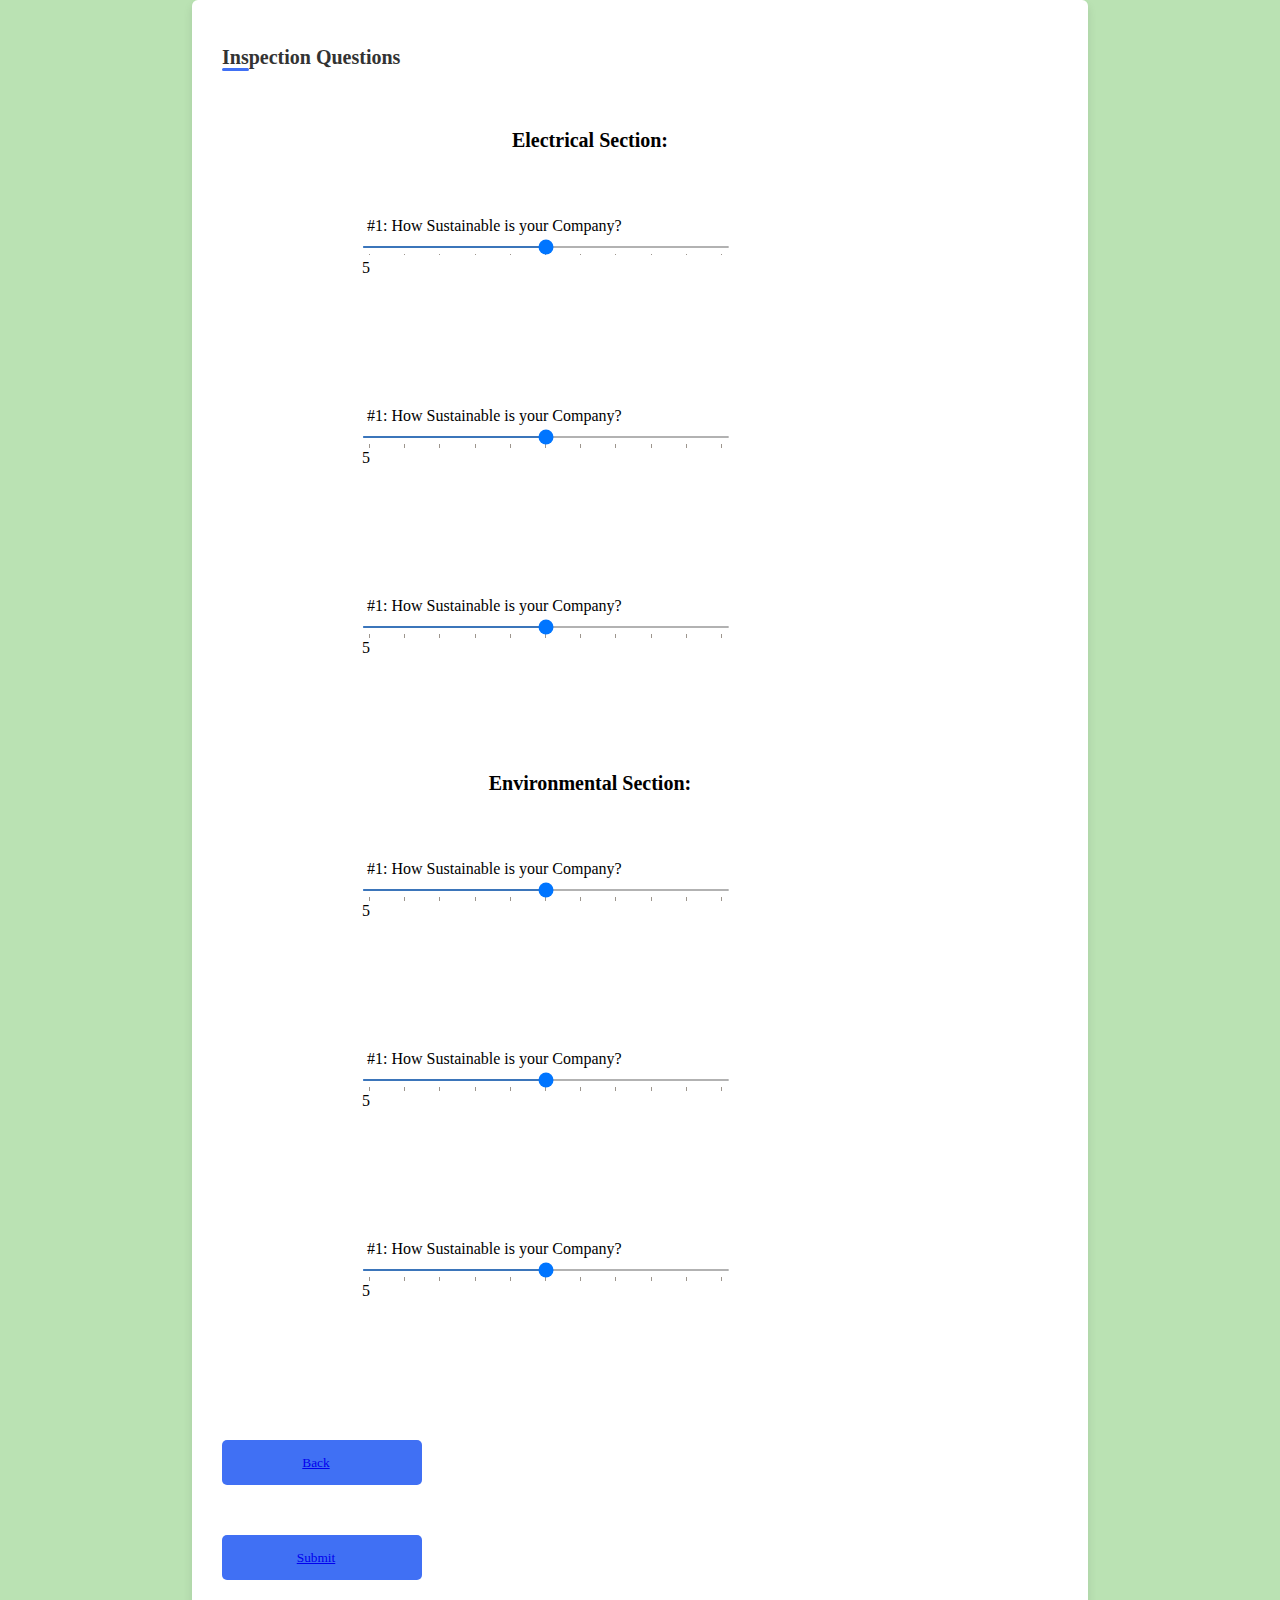
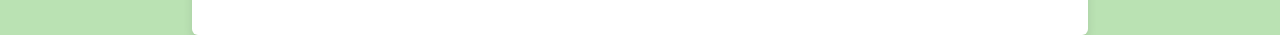
==== Index2.html @ 78889b0c "Pre cleanup Final Framework" ====
<!DOCTYPE html>
<html>
<head>
    <title>Inspection Questions</title>
    <link rel="stylesheet" href="Style2.css">
    <link rel="stylesheet" href="https://unicons.iconscout.com/release/v4.0.0/css/line.css">
    <script src="script.js"></script>



    <div class="container">
        <form action="#">
        <header>Inspection Questions</header>
    <span class="title">Electrical Section:</span>
            <div class="fields">
                <div class="slider">
                    <label for="fader">#1: How Sustainable is your Company? </label>
                    <input type="range" min="0" max="10" value="5" id="fader" 
                    step="1" list="score" oninput="rangeValue.innerText = this.value"> 
                    <p id="rangeValue">5</p>
                    <datalist id="score">
                    <option>0</option>
                    <option>1</option>
                    <option>2</option>
                    <option>3</option>
                    <option>4</option>
                    <option>5</option>
                    <option>6</option>
                    <option>7</option>
                    <option>8</option>
                    <option>9</option>
                    <option>10</option>
                    </datalist>
                    </div>

                <div class="slider">
                    <label for="fader">#1: How Sustainable is your Company? </label>
                    <input type="range" min="0" max="10" value="5" id="fader" 
                    step="1" list="score1" oninput="rangeValue1.innerText = this.value"> 
                    <p id="rangeValue1">5</p>
                    <datalist id="score1">
                    <option>0</option>
                    <option>1</option>
                    <option>2</option>
                    <option>3</option>
                    <option>4</option>
                    <option>5</option>
                    <option>6</option>
                    <option>7</option>
                    <option>8</option>
                    <option>9</option>
                    <option>10</option>
                    </datalist>
                    </div>

                <div class="slider">
                    <label for="fader">#1: How Sustainable is your Company? </label>
                    <input type="range" min="0" max="10" value="5" id="fader" 
                    step="1" list="score2" oninput="rangeValue2.innerText = this.value"> 
                    <p id="rangeValue2">5</p>
                    <datalist id="score2">
                    <option>0</option>
                    <option>1</option>
                    <option>2</option>
                    <option>3</option>
                    <option>4</option>
                    <option>5</option>
                    <option>6</option>
                    <option>7</option>
                    <option>8</option>
                    <option>9</option>
                    <option>10</option>
                    </datalist>
                    </div>

            <div class="details ID">       
        <span class="Environmental Section"></span>
         <title class="ESID">Environmental Section:</title>
            <div class="fields">
                <div class="slider">
                    <label for="fader">#1: How Sustainable is your Company? </label>
                    <input type="range" min="0" max="10" value="5" id="fader" 
                    step="1" list="EN_score" oninput="rangeValueEN.innerText = this.value"> 
                    <p id="rangeValueEN">5</p>
                    <datalist id="EN_score">
                    <option>0</option>
                    <option>1</option>
                    <option>2</option>
                    <option>3</option>
                    <option>4</option>
                    <option>5</option>
                    <option>6</option>
                    <option>7</option>
                    <option>8</option>
                    <option>9</option>
                    <option>10</option>
                    </datalist>
                    </div>  

                <div class="slider">
                    <label for="fader">#1: How Sustainable is your Company? </label>
                    <input type="range" min="0" max="10" value="5" id="fader" 
                    step="1" list="score" oninput="rangeValueEN1.innerText = this.value"> 
                    <p id="rangeValueEN1">5</p>
                    <datalist id="EN_score1">
                    <option>0</option>
                    <option>1</option>
                    <option>2</option>
                    <option>3</option>
                    <option>4</option>
                    <option>5</option>
                    <option>6</option>
                    <option>7</option>
                    <option>8</option>
                    <option>9</option>
                    <option>10</option>
                    </datalist>
                    </div> 

                <div class="slider">
                    <label for="fader">#1: How Sustainable is your Company? </label>
                    <input type="range" min="0" max="10" value="5" id="fader" 
                    step="1" list="EN_score2" oninput="rangeValueEN2.innerText = this.value"> 
                    <p id="rangeValueEN2">5</p>
                    <datalist id="EN_score2">
                    <option>0</option>
                    <option>1</option>
                    <option>2</option>
                    <option>3</option>
                    <option>4</option>
                    <option>5</option>
                    <option>6</option>
                    <option>7</option>
                    <option>8</option>
                    <option>9</option>
                    <option>10</option>
                    </datalist>
                    </div>  
             </div>       
                


    <div class="buttons">
        <button class="backBtn"><a href="Index.html">Back</a>
            <i class="uil uil-navigator"></i>
            <!-- <span class="btnText">Back</span> -->
            </button>
        </div>

        <button class="sumbit"><a href="null">Submit</a>
            <!-- <span class="btnText">Submit</span> -->
            <i class="uil uil-navigator"></i>
        </button>
    </div>
</div>
    </head>
</html>
---- Style2.css ----
* {
    margin: 0;
    padding: 0;
    box-sizing: border-box;
    font-family: 'Times New Roman', Times, serif;
}

    body {
    background: rgba(186 226 179);
    min-height: 100vh;
    display: flex;
    align-items: center;
    justify-content: center;
    }

    .container {
    position: relative;
    max-width: 90;
    width: 70%;
    border-radius: 6px;
    padding: 30px;
    margin: 0 15px;
    background-color: white;
    box-shadow: 0 5px 10px rgba(0, 0, 0, 0.1);
    }
    
    .container header {
    
    position: relative;
    font-size: 20px;
    font-weight: 600;
    color: #333;
    }

    .container header::before {
        content: "";
        position: absolute;
        left: 0;
        bottom: -2px;
        height: 3px;
        width: 27px;
        border-radius: 8px;
        background-color: #4070f4;
    }

    .container form .details {
        margin-top: 30px;
    }

    .container form .details.ID {
        margin-top: 30px;
    }
    

    .container form {
    position: relative;
    margin-top: 16px;
    min-height: 490px;
    background-color: #fff;
    overflow: hidden;
    }

    .container form button, .backBtn{
        display: flex;
        align-items: center;
        justify-content: center;
        height: 45px;
        max-width: 200px;
        width: 100%;
        border: none;
        outline: none;
        color: #fff;
        border-radius: 5px;
        margin: 25px 0;
        background-color: #4070f4;
        transition: all 0.3 linear;
        cursor: pointer;
        }

        .container form .btnText{
            font-size: 14px;
            font-weight: 400;
        }
        form button:hover{
            background-color: #265df2;
        }
        form button i,
        form .backBtn i{
            margin: 0 6px;
        }
        form .backBtn i{
            transform: rotate(180deg);
        }
        form .buttons{
            display: flex;
            align-items: center;
        }
        form .buttons button , .backBtn{
            margin-right: 14px;
        }

        .container form .title {
            margin-right: 100px;
            margin-top: 60px;
            margin-bottom: -50px;
            align-items: center;
            justify-content: center;
            display: flex;
            font-weight: bold;
            font-size: 20px;
        }

        .container form .ESID {
            margin-right: 100px;
            margin-top: 60px;
            margin-bottom: -50px;
            align-items: center;
            justify-content: center;
            display: flex;
            font-weight: bold;
            font-size: 20px;
        }



.slider {
    margin: 100px;
    height: 90px;
    width: 50%;
    display: flex;
    align-items: center;
    justify-content: space-between;
    flex-wrap: wrap;
    padding: 10px;
    padding-left: 40px;
    background: #fff;
    border-radius: 10px;
    box-shadow: 0, 3px, 6px, rgba(0, 0, 0, 0.13);
    }

    .slider label {
    font-size: 16px;
    font-weight: 500;
    font-family: 'Times New Roman', Times, serif;
    padding-left: 5px;
    color: black;
    flex-direction: column;
    }

    .slider input[type="range"] {
    width: 420px;
    height: 2px;
    background: black;
    border: none;
    outline: none;
    }
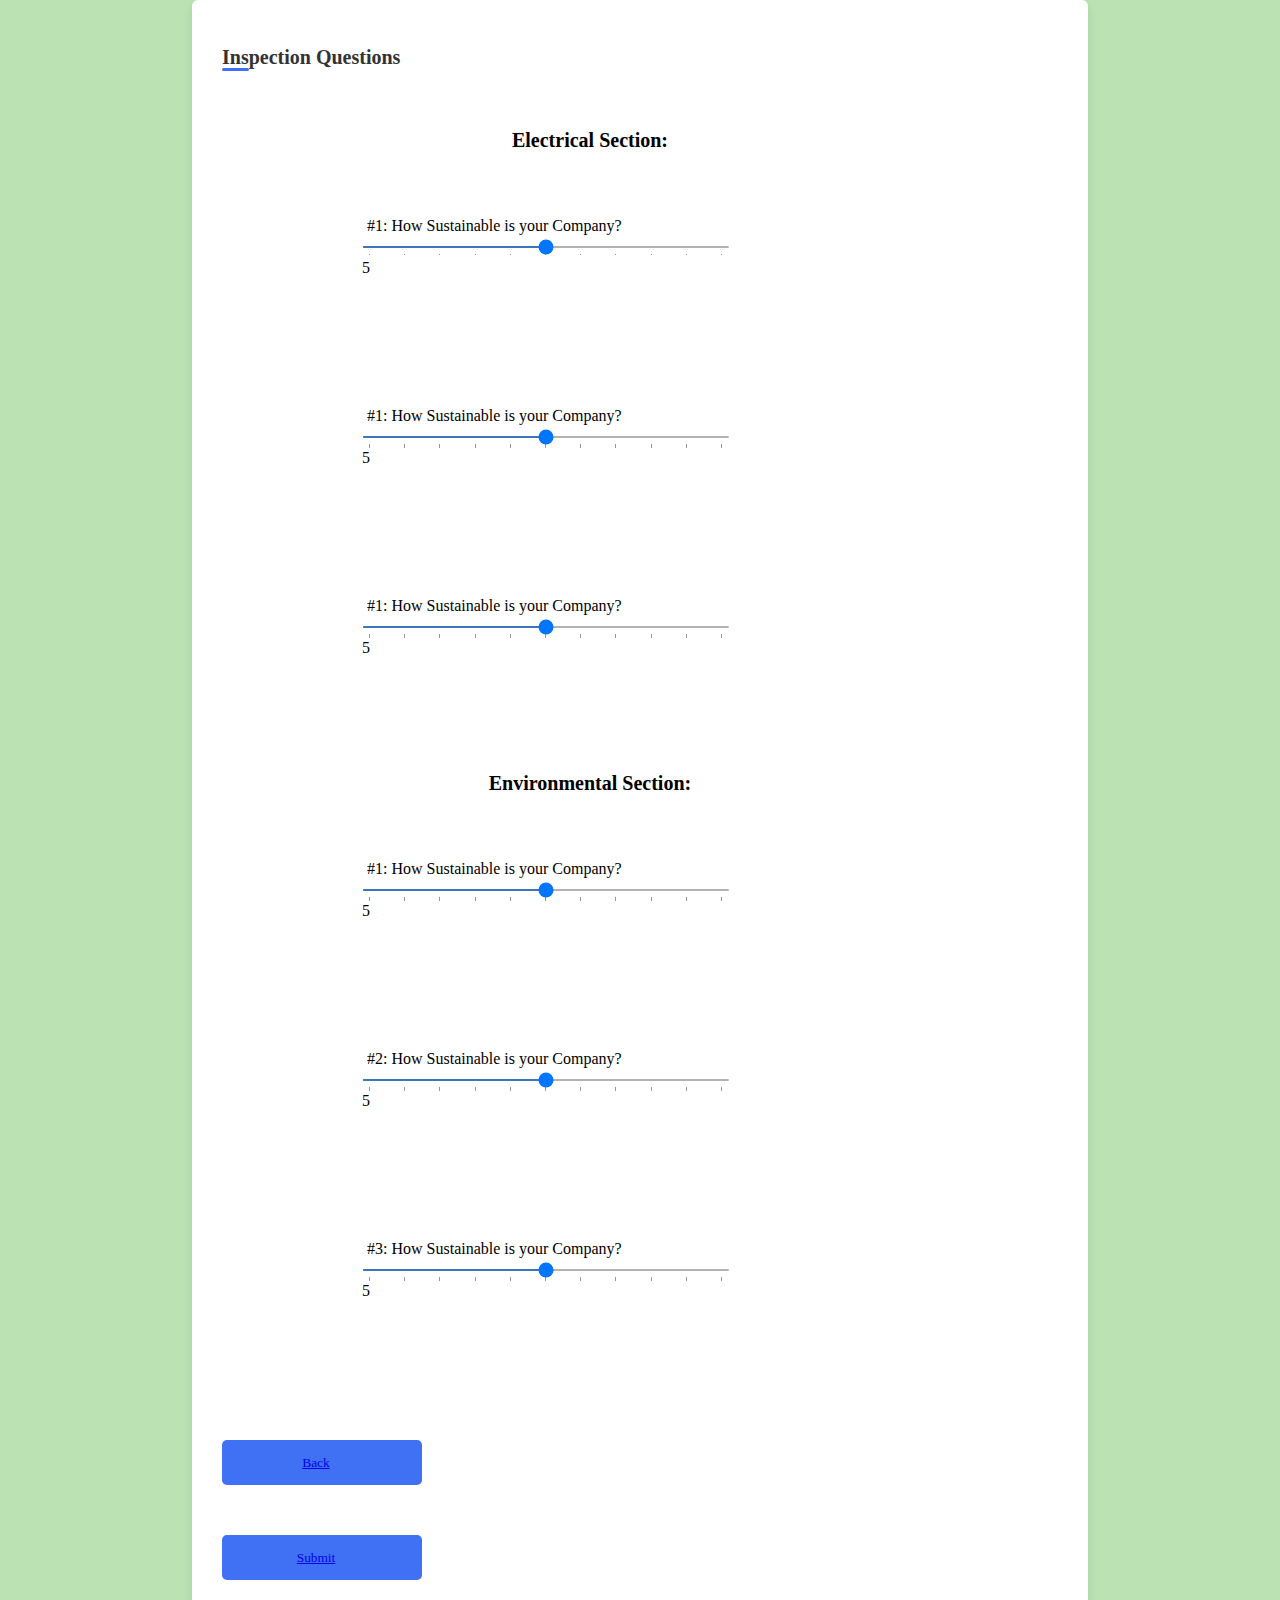
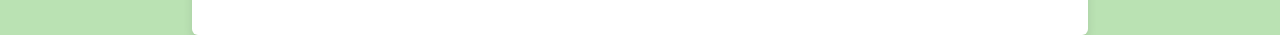
==== commit 320270f1: "Killing A Hydra" ====
--- a/Index2.html
+++ b/Index2.html
@@ -73,6 +73,7 @@
                     </datalist>
                     </div>
 
+                    <!-- Creates the first Environmental Slider -->
             <div class="details ID">       
         <span class="Environmental Section"></span>
          <title class="ESID">Environmental Section:</title>
@@ -97,8 +98,9 @@
                     </datalist>
                     </div>  
 
+                    <!-- Creates the seconds Environmental Slider -->
                 <div class="slider">
-                    <label for="fader">#1: How Sustainable is your Company? </label>
+                    <label for="fader">#2: How Sustainable is your Company? </label>
                     <input type="range" min="0" max="10" value="5" id="fader" 
                     step="1" list="score" oninput="rangeValueEN1.innerText = this.value"> 
                     <p id="rangeValueEN1">5</p>
@@ -117,8 +119,9 @@
                     </datalist>
                     </div> 
 
+                    <!-- Creates the third Environmental slider -->
                 <div class="slider">
-                    <label for="fader">#1: How Sustainable is your Company? </label>
+                    <label for="fader">#3: How Sustainable is your Company? </label>
                     <input type="range" min="0" max="10" value="5" id="fader" 
                     step="1" list="EN_score2" oninput="rangeValueEN2.innerText = this.value"> 
                     <p id="rangeValueEN2">5</p>
@@ -141,14 +144,12 @@
 
 
     <div class="buttons">
-        <button class="backBtn"><a href="Index.html">Back</a>
+        <a href="Index.html"><button class="backBtn">Back</a>
             <i class="uil uil-navigator"></i>
-            <!-- <span class="btnText">Back</span> -->
             </button>
         </div>
 
         <button class="sumbit"><a href="null">Submit</a>
-            <!-- <span class="btnText">Submit</span> -->
             <i class="uil uil-navigator"></i>
         </button>
     </div>
--- a/Style2.css
+++ b/Style2.css
@@ -1,10 +1,11 @@
+/* set up universals */
 * {
     margin: 0;
     padding: 0;
     box-sizing: border-box;
     font-family: 'Times New Roman', Times, serif;
 }
-
+    /* Set up main body */
     body {
     background: rgba(186 226 179);
     min-height: 100vh;
@@ -13,6 +14,7 @@
     justify-content: center;
     }
 
+    /* set up container sizing and format */
     .container {
     position: relative;
     max-width: 90;
@@ -24,14 +26,15 @@
     box-shadow: 0 5px 10px rgba(0, 0, 0, 0.1);
     }
     
+    /* set up header sizing and color */
     .container header {
-    
     position: relative;
     font-size: 20px;
     font-weight: 600;
     color: #333;
     }
 
+    /* set up graphic line below header */
     .container header::before {
         content: "";
         position: absolute;
@@ -43,6 +46,7 @@
         background-color: #4070f4;
     }
 
+    /* lower the subheading from top down */
     .container form .details {
         margin-top: 30px;
     }
@@ -51,7 +55,7 @@
         margin-top: 30px;
     }
     
-
+    /* Start of form set-up */
     .container form {
     position: relative;
     margin-top: 16px;
@@ -60,6 +64,7 @@
     overflow: hidden;
     }
 
+    /* Set up and customize both Buttons */
     .container form button, .backBtn{
         display: flex;
         align-items: center;
@@ -77,28 +82,39 @@
         cursor: pointer;
         }
 
+        /* adjust button texts sizing and weight */
         .container form .btnText{
             font-size: 14px;
             font-weight: 400;
         }
+
+        /* Make a hover effect */
         form button:hover{
             background-color: #265df2;
         }
+
+        /* set up margins for both buttons graphics */
         form button i,
         form .backBtn i{
             margin: 0 6px;
         }
+
+        /* rotate the back buttons graphic so its facing backwards */
         form .backBtn i{
             transform: rotate(180deg);
         }
+
+        /* align buttons */
         form .buttons{
             display: flex;
             align-items: center;
         }
+        /* adjust right margin for both buttons */
         form .buttons button , .backBtn{
             margin-right: 14px;
         }
 
+        /* set up the form title customization */
         .container form .title {
             margin-right: 100px;
             margin-top: 60px;
@@ -110,6 +126,7 @@
             font-size: 20px;
         }
 
+        /* set up the subheading for the Environmental Section(SE) */
         .container form .ESID {
             margin-right: 100px;
             margin-top: 60px;
@@ -121,36 +138,37 @@
             font-size: 20px;
         }
 
+        /* Position sliders in middle of screen and allow for easy viewing */
+        .slider {
+            margin: 100px;
+            height: 90px;
+            width: 50%;
+            display: flex;
+            align-items: center;
+            justify-content: space-between;
+            flex-wrap: wrap;
+            padding: 10px;
+            padding-left: 40px;
+            background: #fff;
+            border-radius: 10px;
+            box-shadow: 0, 3px, 6px, rgba(0, 0, 0, 0.13);
+            }
 
+            /* customize the label or counter for the slider on the right */
+            .slider label {
+            font-size: 16px;
+            font-weight: 500;
+            font-family: 'Times New Roman', Times, serif;
+            padding-left: 5px;
+            color: black;
+            flex-direction: column;
+            }
 
-.slider {
-    margin: 100px;
-    height: 90px;
-    width: 50%;
-    display: flex;
-    align-items: center;
-    justify-content: space-between;
-    flex-wrap: wrap;
-    padding: 10px;
-    padding-left: 40px;
-    background: #fff;
-    border-radius: 10px;
-    box-shadow: 0, 3px, 6px, rgba(0, 0, 0, 0.13);
-    }
-
-    .slider label {
-    font-size: 16px;
-    font-weight: 500;
-    font-family: 'Times New Roman', Times, serif;
-    padding-left: 5px;
-    color: black;
-    flex-direction: column;
-    }
-
-    .slider input[type="range"] {
-    width: 420px;
-    height: 2px;
-    background: black;
-    border: none;
-    outline: none;
-    }+            /* Make the slider itself look nice by adjusting its width and height to match input range */
+            .slider input[type="range"] {
+            width: 420px;
+            height: 2px;
+            background: black;
+            border: none;
+            outline: none;
+            }